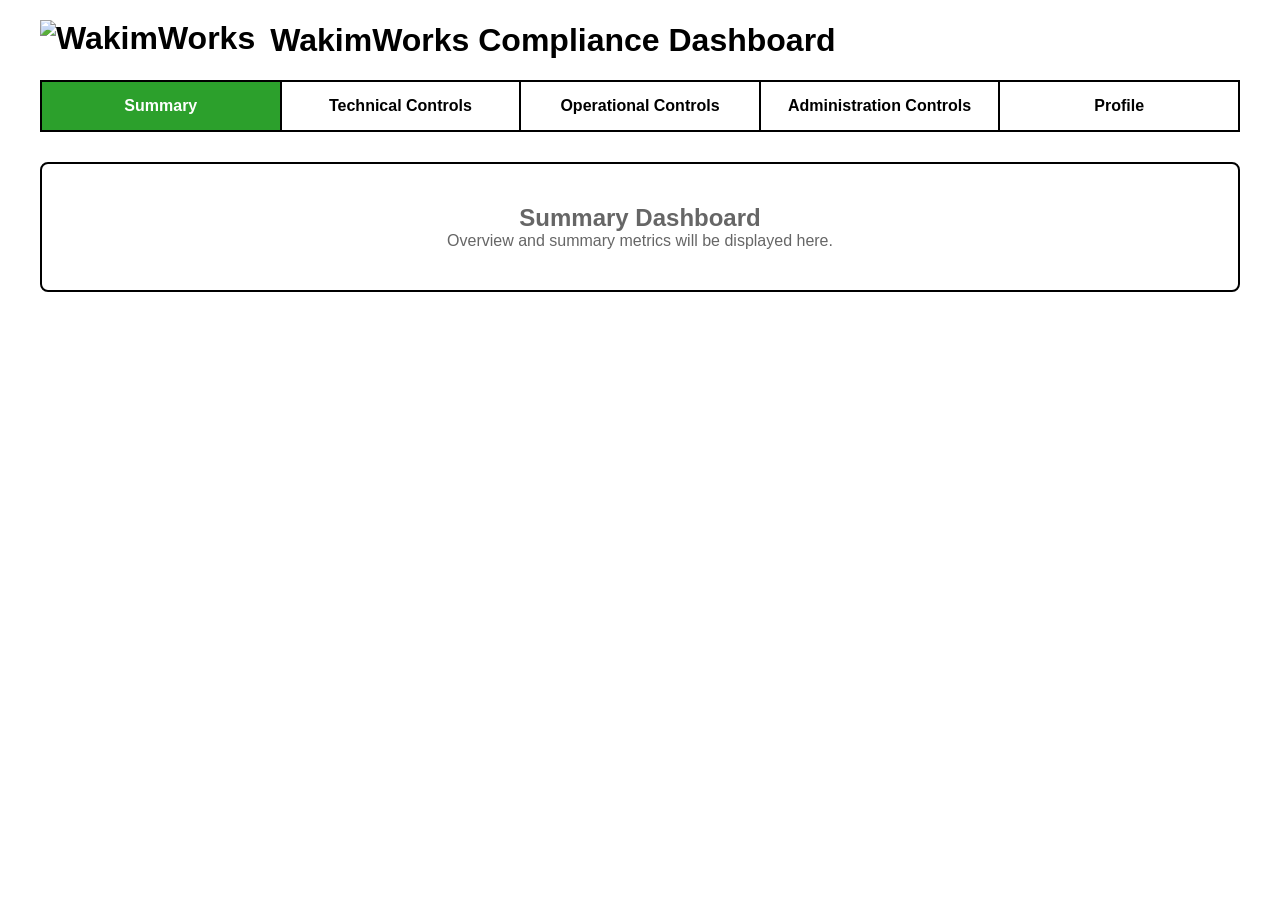
==== dashboard/index.html @ ea0783e0 "tabs" ====
<!DOCTYPE html>
<html lang="en">
<head>
    <meta charset="UTF-8">
    <meta name="viewport" content="width=device-width, initial-scale=1.0">
    <title>WakimWorks S3 Compliance Dashboard</title>
    <style>
        * { margin: 0; padding: 0; box-sizing: border-box; }
        body { font-family: Arial, sans-serif; background: white; padding: 20px; }
        .container { max-width: 1200px; margin: 0 auto; }
        h1 { color: black; margin-bottom: 20px; display: flex; align-items: center; gap: 15px; }
        h1 img { height: 40px; }
        
        .nav-tabs { display: flex; width: 100%; margin-bottom: 30px; border-bottom: 2px solid black; }
        .nav-tab { flex: 1; padding: 15px; text-align: center; background: white; border: 2px solid black; border-bottom: none; cursor: pointer; font-weight: bold; transition: all 0.3s; }
        .nav-tab:hover { background: #2ca02c; color: white; }
        .nav-tab.active { background: #2ca02c; color: white; }
        .nav-tab:not(:last-child) { border-right: none; }
        
        .tab-content { display: none; }
        .tab-content.active { display: block; }
        
        .stats { display: grid; grid-template-columns: repeat(auto-fit, minmax(200px, 1fr)); gap: 15px; margin-bottom: 30px; }
        .stat-card { background: white; padding: 20px; border: 2px solid black; border-radius: 8px; }
        .stat-card h3 { color: #666; font-size: 14px; margin-bottom: 10px; }
        .stat-card .number { font-size: 32px; font-weight: bold; color: #2ca02c; }
        .filters { background: white; padding: 20px; border: 2px solid black; border-radius: 8px; margin-bottom: 20px; }
        .filters input { padding: 10px; border: 2px solid black; border-radius: 4px; width: 300px; }
        table { width: 100%; background: white; border: 2px solid black; border-radius: 8px; overflow: hidden; }
        th { background: black; color: white; padding: 15px; text-align: left; }
        td { padding: 15px; border-bottom: 1px solid #eee; }
        tr:hover { background: #f0f0f0; }
        .status { padding: 5px 10px; border-radius: 4px; font-size: 12px; font-weight: bold; }
        .non-compliant { background: #ffebee; color: #d32f2f; }
        .loading { text-align: center; padding: 40px; color: #666; }
        .error { background: #ffebee; color: #d32f2f; padding: 20px; border: 2px solid #d32f2f; border-radius: 8px; margin: 20px 0; }
        .refresh { background: #2ca02c; color: white; border: 2px solid black; padding: 10px 20px; border-radius: 4px; cursor: pointer; float: right; }
        .refresh:hover { background: #1e7e1e; }
        
        .placeholder { padding: 40px; text-align: center; color: #666; border: 2px solid black; border-radius: 8px; background: white; }
    </style>
</head>
<body>
    <div class="container">
        <h1><img src="logo.png" alt="WakimWorks"> WakimWorks Compliance Dashboard</h1>
        
        <div class="nav-tabs">
            <div class="nav-tab active" onclick="showTab('summary')">Summary</div>
            <div class="nav-tab" onclick="showTab('technical')">Technical Controls</div>
            <div class="nav-tab" onclick="showTab('operational')">Operational Controls</div>
            <div class="nav-tab" onclick="showTab('administration')">Administration Controls</div>
            <div class="nav-tab" onclick="showTab('profile')">Profile</div>
        </div>
        
        <div id="summary" class="tab-content active">
            <div class="placeholder">
                <h2>Summary Dashboard</h2>
                <p>Overview and summary metrics will be displayed here.</p>
            </div>
        </div>
        
        <div id="technical" class="tab-content">
            <div class="stats">
                <div class="stat-card">
                    <h3>Total Violations</h3>
                    <div class="number" id="totalViolations">0</div>
                </div>
                <div class="stat-card">
                    <h3>Affected Resources</h3>
                    <div class="number" id="affectedResources">0</div>
                </div>
                <div class="stat-card">
                    <h3>Last Updated</h3>
                    <div class="number" style="font-size: 16px;" id="lastUpdated">-</div>
                </div>
            </div>

            <div class="filters">
                <input type="text" id="searchInput" placeholder="Search by resource ID or rule name..." onkeyup="filterTable()">
                <button class="refresh" onclick="loadEvents()">🔄 Refresh</button>
            </div>

            <div id="loading" class="loading">Loading compliance events...</div>
            <div id="error" class="error" style="display:none;"></div>

            <table id="eventsTable" style="display:none;">
                <thead>
                    <tr>
                        <th>Timestamp</th>
                        <th>Rule Name</th>
                        <th>HIPAA Control</th>
                        <th>Resource ID</th>
                        <th>Status</th>
                        <th>Region</th>
                    </tr>
                </thead>
                <tbody id="eventsBody"></tbody>
            </table>
        </div>
        
        <div id="operational" class="tab-content">
            <div class="placeholder">
                <h2>Operational Controls</h2>
                <p>Operational security controls and monitoring will be displayed here.</p>
            </div>
        </div>
        
        <div id="administration" class="tab-content">
            <div class="placeholder">
                <h2>Administration Controls</h2>
                <p>Administrative controls and governance will be displayed here.</p>
            </div>
        </div>
        
        <div id="profile" class="tab-content">
            <div class="placeholder">
                <h2>Profile Settings</h2>
                <p>User profile and configuration settings will be displayed here.</p>
            </div>
        </div>
    </div>

    <script>
        const AUDIT_BUCKET = 'wakimworks-compliance-scanner-audit-logs';
        const REGION = 'us-east-1';
        let allEvents = [];
        
        function showTab(tabName) {
            // Hide all tab contents
            const tabContents = document.querySelectorAll('.tab-content');
            tabContents.forEach(tab => tab.classList.remove('active'));
            
            // Remove active class from all tabs
            const navTabs = document.querySelectorAll('.nav-tab');
            navTabs.forEach(tab => tab.classList.remove('active'));
            
            // Show selected tab content
            document.getElementById(tabName).classList.add('active');
            
            // Add active class to selected nav tab
            event.target.classList.add('active');
        }

        function getHIPAAControl(ruleName) {
            const mapping = {
                's3-bucket-public-read-prohibited': '164.308(a)(3)(i)',
                's3-bucket-public-write-prohibited': '164.308(a)(3)(i)',
                's3-bucket-server-side-encryption-enabled': '164.312(a)(2)(iv)',
                's3-bucket-versioning-enabled': '164.308(a)(7)(ii)(A)',
                's3-bucket-block-public-acl-enabled': '164.308(a)(3)(i)',
                's3-bucket-logging-enabled': '164.312(b)'
            };
            return mapping[ruleName] || 'N/A';
        }

        async function loadEvents() {
            document.getElementById('loading').style.display = 'block';
            document.getElementById('error').style.display = 'none';
            document.getElementById('eventsTable').style.display = 'none';

            try {
                const listUrl = `https://${AUDIT_BUCKET}.s3.${REGION}.amazonaws.com/?list-type=2&prefix=compliance-events/`;
                console.log('Fetching from:', listUrl);
                const response = await fetch(listUrl);
                console.log('List response status:', response.status);
                const text = await response.text();
                console.log('List response:', text.substring(0, 500));
                
                const parser = new DOMParser();
                const xml = parser.parseFromString(text, 'text/xml');
                const keys = Array.from(xml.getElementsByTagName('Key')).map(k => k.textContent);
                console.log('Found keys:', keys.length, keys);

                allEvents = [];
                for (const key of keys.slice(0, 100)) {
                    const eventUrl = `https://${AUDIT_BUCKET}.s3.${REGION}.amazonaws.com/${key}`;
                    console.log('Fetching event:', eventUrl);
                    const eventResponse = await fetch(eventUrl);
                    const event = await eventResponse.json();
                    console.log('Event:', event);
                    allEvents.push(event);
                }

                allEvents.sort((a, b) => new Date(b.timestamp) - new Date(a.timestamp));
                displayEvents(allEvents);
                updateStats(allEvents);
                
                document.getElementById('loading').style.display = 'none';
                document.getElementById('eventsTable').style.display = 'table';
            } catch (error) {
                document.getElementById('loading').style.display = 'none';
                document.getElementById('error').style.display = 'block';
                document.getElementById('error').textContent = `Error loading events: ${error.message}`;
            }
        }

        function displayEvents(events) {
            const tbody = document.getElementById('eventsBody');
            tbody.innerHTML = '';
            
            events.forEach(event => {
                const row = tbody.insertRow();
                row.innerHTML = `
                    <td>${new Date(event.timestamp).toLocaleString()}</td>
                    <td>${event.configRuleName}</td>
                    <td>${getHIPAAControl(event.configRuleName)}</td>
                    <td>${event.resourceId}</td>
                    <td><span class="status non-compliant">${event.complianceType}</span></td>
                    <td>${event.awsRegion}</td>
                `;
            });
        }

        function updateStats(events) {
            document.getElementById('totalViolations').textContent = events.length;
            const uniqueResources = new Set(events.map(e => e.resourceId));
            document.getElementById('affectedResources').textContent = uniqueResources.size;
            if (events.length > 0) {
                document.getElementById('lastUpdated').textContent = new Date(events[0].timestamp).toLocaleString();
            }
        }

        function filterTable() {
            const input = document.getElementById('searchInput').value.toLowerCase();
            const filtered = allEvents.filter(event => 
                event.resourceId.toLowerCase().includes(input) ||
                event.configRuleName.toLowerCase().includes(input)
            );
            displayEvents(filtered);
        }

        loadEvents();
        setInterval(loadEvents, 30000);
    </script>
</body>
</html>
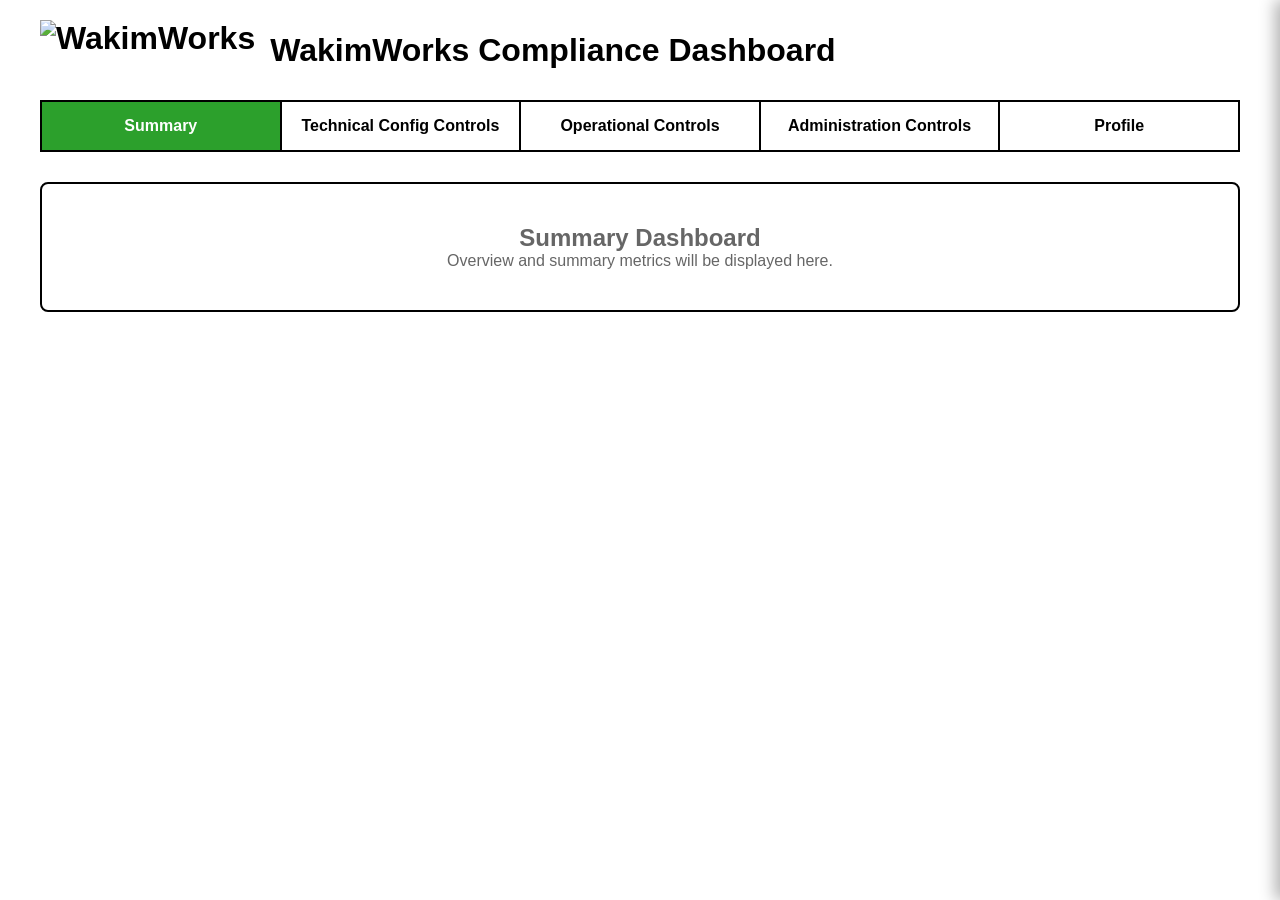
==== commit da6a9dcf: "remediate now section" ====
--- a/dashboard/index.html
+++ b/dashboard/index.html
@@ -9,7 +9,7 @@
         body { font-family: Arial, sans-serif; background: white; padding: 20px; }
         .container { max-width: 1200px; margin: 0 auto; }
         h1 { color: black; margin-bottom: 20px; display: flex; align-items: center; gap: 15px; }
-        h1 img { height: 40px; }
+        h1 img { height: 60px; }
         
         .nav-tabs { display: flex; width: 100%; margin-bottom: 30px; border-bottom: 2px solid black; }
         .nav-tab { flex: 1; padding: 15px; text-align: center; background: white; border: 2px solid black; border-bottom: none; cursor: pointer; font-weight: bold; transition: all 0.3s; }
@@ -32,10 +32,34 @@
         tr:hover { background: #f0f0f0; }
         .status { padding: 5px 10px; border-radius: 4px; font-size: 12px; font-weight: bold; }
         .non-compliant { background: #ffebee; color: #d32f2f; }
+        .compliant { background: #e8f5e8; color: #2ca02c; }
+        .not-applicable { background: #f5f5f5; color: #666; }
+        .insufficient-data { background: #fff3e0; color: #f57c00; }
         .loading { text-align: center; padding: 40px; color: #666; }
         .error { background: #ffebee; color: #d32f2f; padding: 20px; border: 2px solid #d32f2f; border-radius: 8px; margin: 20px 0; }
         .refresh { background: #2ca02c; color: white; border: 2px solid black; padding: 10px 20px; border-radius: 4px; cursor: pointer; float: right; }
         .refresh:hover { background: #1e7e1e; }
+        
+        .manual-section { background: white; border: 2px solid #d32f2f; border-radius: 8px; margin-bottom: 20px; }
+        .manual-header { background: #d32f2f; color: white; padding: 15px; font-weight: bold; font-size: 18px; }
+        .manual-table { border: none; }
+        .manual-table th { background: black; }
+        .view-details { background: #d32f2f; color: white; border: none; padding: 8px 12px; border-radius: 4px; cursor: pointer; font-size: 12px; }
+        .view-details:hover { background: #b71c1c; }
+        
+        .side-panel { position: fixed; top: 0; right: -600px; width: 600px; height: 100vh; background: white; border-left: 3px solid #d32f2f; box-shadow: -5px 0 15px rgba(0,0,0,0.3); transition: right 0.3s ease; z-index: 1000; overflow-y: auto; }
+        .side-panel.open { right: 0; }
+        .side-panel-overlay { position: fixed; top: 0; left: 0; width: 100vw; height: 100vh; background: rgba(0,0,0,0.5); z-index: 999; display: none; }
+        .side-panel-overlay.open { display: block; }
+        .side-panel-header { background: #d32f2f; color: white; padding: 20px; display: flex; justify-content: between; align-items: center; }
+        .side-panel-close { background: none; border: none; color: white; font-size: 24px; cursor: pointer; float: right; }
+        .side-panel-content { padding: 20px; }
+        .side-panel-section { margin-bottom: 25px; }
+        .side-panel-section h3 { color: #d32f2f; margin-bottom: 10px; font-size: 16px; }
+        .side-panel-section p, .side-panel-section ul { margin-bottom: 10px; line-height: 1.5; }
+        .side-panel-section ul { padding-left: 20px; }
+        .aws-link { color: #2ca02c; text-decoration: none; font-weight: bold; }
+        .aws-link:hover { text-decoration: underline; }
         
         .placeholder { padding: 40px; text-align: center; color: #666; border: 2px solid black; border-radius: 8px; background: white; }
     </style>
@@ -46,7 +70,7 @@
         
         <div class="nav-tabs">
             <div class="nav-tab active" onclick="showTab('summary')">Summary</div>
-            <div class="nav-tab" onclick="showTab('technical')">Technical Controls</div>
+            <div class="nav-tab" onclick="showTab('technical')">Technical Config Controls</div>
             <div class="nav-tab" onclick="showTab('operational')">Operational Controls</div>
             <div class="nav-tab" onclick="showTab('administration')">Administration Controls</div>
             <div class="nav-tab" onclick="showTab('profile')">Profile</div>
@@ -72,6 +96,28 @@
                 <div class="stat-card">
                     <h3>Last Updated</h3>
                     <div class="number" style="font-size: 16px;" id="lastUpdated">-</div>
+                </div>
+            </div>
+
+            <div id="manualSection" class="manual-section">
+                <div class="manual-header" id="manualHeader">⚠️ Manual Remediation Required</div>
+                <div id="manualContent">
+                    <table class="manual-table" id="manualTable">
+                        <thead>
+                            <tr>
+                                <th>Timestamp</th>
+                                <th>Rule Name</th>
+                                <th>HIPAA Control</th>
+                                <th>Resource ID</th>
+                                <th>Status</th>
+                                <th>Action</th>
+                            </tr>
+                        </thead>
+                        <tbody id="manualBody"></tbody>
+                    </table>
+                    <div id="noManualItems" class="placeholder" style="display:none; margin: 20px; padding: 30px; background: #e8f5e8; border: 2px solid #2ca02c; color: #2ca02c;">
+                        ✅ Everything is being handled automatically.
+                    </div>
                 </div>
             </div>
 
@@ -120,10 +166,24 @@
         </div>
     </div>
 
+    <div class="side-panel-overlay" id="sidePanelOverlay" onclick="closeSidePanel()"></div>
+    <div class="side-panel" id="sidePanel">
+        <div class="side-panel-header">
+            <h2>Remediation Details</h2>
+            <button class="side-panel-close" onclick="closeSidePanel()">&times;</button>
+        </div>
+        <div class="side-panel-content" id="sidePanelContent">
+            <!-- Content will be populated dynamically -->
+        </div>
+    </div>
+
     <script>
         const AUDIT_BUCKET = 'wakimworks-compliance-scanner-audit-logs';
         const REGION = 'us-east-1';
         let allEvents = [];
+        let manualRemediationRules = [
+            's3-bucket-logging-enabled'
+        ];
         
         function showTab(tabName) {
             // Hide all tab contents
@@ -183,6 +243,7 @@
 
                 allEvents.sort((a, b) => new Date(b.timestamp) - new Date(a.timestamp));
                 displayEvents(allEvents);
+                displayManualRemediation(allEvents);
                 updateStats(allEvents);
                 
                 document.getElementById('loading').style.display = 'none';
@@ -205,10 +266,143 @@
                     <td>${event.configRuleName}</td>
                     <td>${getHIPAAControl(event.configRuleName)}</td>
                     <td>${event.resourceId}</td>
-                    <td><span class="status non-compliant">${event.complianceType}</span></td>
+                    <td><span class="status ${event.complianceType.toLowerCase().replace('_', '-')}">${event.complianceType}</span></td>
                     <td>${event.awsRegion}</td>
                 `;
             });
+        }
+
+        function displayManualRemediation(events) {
+            const manualEvents = getLatestNonCompliantManualEvents(events);
+            const tbody = document.getElementById('manualBody');
+            const manualTable = document.getElementById('manualTable');
+            const noManualItems = document.getElementById('noManualItems');
+            const manualHeader = document.getElementById('manualHeader');
+            
+            tbody.innerHTML = '';
+            
+            if (manualEvents.length === 0) {
+                manualTable.style.display = 'none';
+                noManualItems.style.display = 'block';
+                manualHeader.innerHTML = '✅ Manual Remediation Status';
+                manualHeader.style.background = '#2ca02c';
+            } else {
+                manualTable.style.display = 'table';
+                noManualItems.style.display = 'none';
+                manualHeader.innerHTML = '⚠️ Manual Remediation Required';
+                manualHeader.style.background = '#d32f2f';
+                
+                manualEvents.forEach(event => {
+                    const row = tbody.insertRow();
+                    row.innerHTML = `
+                        <td>${new Date(event.timestamp).toLocaleString()}</td>
+                        <td>${event.configRuleName}</td>
+                        <td>${getHIPAAControl(event.configRuleName)}</td>
+                        <td>${event.resourceId}</td>
+                        <td><span class="status non-compliant">${event.complianceType}</span></td>
+                        <td><button class="view-details" onclick="openSidePanel('${event.configRuleName}', '${event.resourceId}', '${event.awsRegion}')">View Details</button></td>
+                    `;
+                });
+            }
+        }
+
+        function getLatestNonCompliantManualEvents(events) {
+            const resourceMap = new Map();
+            
+            // Get latest status for each resource
+            events.forEach(event => {
+                const key = `${event.resourceId}-${event.configRuleName}`;
+                if (!resourceMap.has(key) || new Date(event.timestamp) > new Date(resourceMap.get(key).timestamp)) {
+                    resourceMap.set(key, event);
+                }
+            });
+            
+            // Filter for NON_COMPLIANT manual remediation rules
+            return Array.from(resourceMap.values())
+                .filter(event => 
+                    event.complianceType === 'NON_COMPLIANT' && 
+                    manualRemediationRules.includes(event.configRuleName)
+                )
+                .sort((a, b) => new Date(b.timestamp) - new Date(a.timestamp));
+        }
+
+        function openSidePanel(ruleName, resourceId, region) {
+            const content = getRemediationContent(ruleName, resourceId, region);
+            document.getElementById('sidePanelContent').innerHTML = content;
+            document.getElementById('sidePanel').classList.add('open');
+            document.getElementById('sidePanelOverlay').classList.add('open');
+        }
+
+        function closeSidePanel() {
+            document.getElementById('sidePanel').classList.remove('open');
+            document.getElementById('sidePanelOverlay').classList.remove('open');
+        }
+
+        function getRemediationContent(ruleName, resourceId, region) {
+            const remediationGuides = {
+                's3-bucket-logging-enabled': {
+                    risk: 'Without access logging enabled, you cannot track who accessed your S3 bucket or when. This creates audit gaps that violate HIPAA requirements for monitoring access to protected health information (PHI).',
+                    impact: 'HIPAA compliance violation. Inability to detect unauthorized access to patient data. Potential regulatory fines and loss of patient trust.',
+                    steps: [
+                        'Create a dedicated S3 bucket for storing access logs (e.g., "my-org-s3-access-logs")',
+                        'Navigate to the S3 console and select your non-compliant bucket',
+                        'Go to Properties > Server access logging',
+                        'Click "Edit" and enable logging',
+                        'Select your log destination bucket',
+                        'Optionally specify a log object key prefix for organization',
+                        'Save the configuration'
+                    ],
+                    verification: [
+                        'Check that "Server access logging" shows as "Enabled" in bucket properties',
+                        'Verify log files appear in your destination bucket within 24 hours',
+                        'Test by accessing an object in the bucket and confirming the access is logged'
+                    ],
+                    awsLink: 'https://docs.aws.amazon.com/AmazonS3/latest/userguide/ServerLogs.html'
+                }
+            };
+            
+            const guide = remediationGuides[ruleName] || {
+                risk: 'This configuration violates security best practices.',
+                impact: 'Potential security vulnerability and compliance issues.',
+                steps: ['Contact your system administrator for specific remediation steps.'],
+                verification: ['Verify the configuration meets your organization\'s security requirements.'],
+                awsLink: 'https://docs.aws.amazon.com/s3/'
+            };
+            
+            return `
+                <div class="side-panel-section">
+                    <h3>🎯 Resource Information</h3>
+                    <p><strong>Resource ID:</strong> ${resourceId}</p>
+                    <p><strong>Region:</strong> ${region}</p>
+                    <p><strong>Rule:</strong> ${ruleName}</p>
+                    <p><strong>HIPAA Control:</strong> ${getHIPAAControl(ruleName)}</p>
+                </div>
+                
+                <div class="side-panel-section">
+                    <h3>⚠️ Risk Explanation</h3>
+                    <p>${guide.risk}</p>
+                </div>
+                
+                <div class="side-panel-section">
+                    <h3>💼 Business Impact</h3>
+                    <p>${guide.impact}</p>
+                </div>
+                
+                <div class="side-panel-section">
+                    <h3>🔧 Step-by-Step Remediation</h3>
+                    <ol>
+                        ${guide.steps.map(step => `<li>${step}</li>`).join('')}
+                    </ol>
+                    <p><a href="${guide.awsLink}" target="_blank" class="aws-link">📖 Official AWS Documentation</a></p>
+                </div>
+                
+                <div class="side-panel-section">
+                    <h3>✅ Verification Steps</h3>
+                    <ul>
+                        ${guide.verification.map(step => `<li>${step}</li>`).join('')}
+                    </ul>
+                </div>
+            `;
         }
 
         function updateStats(events) {
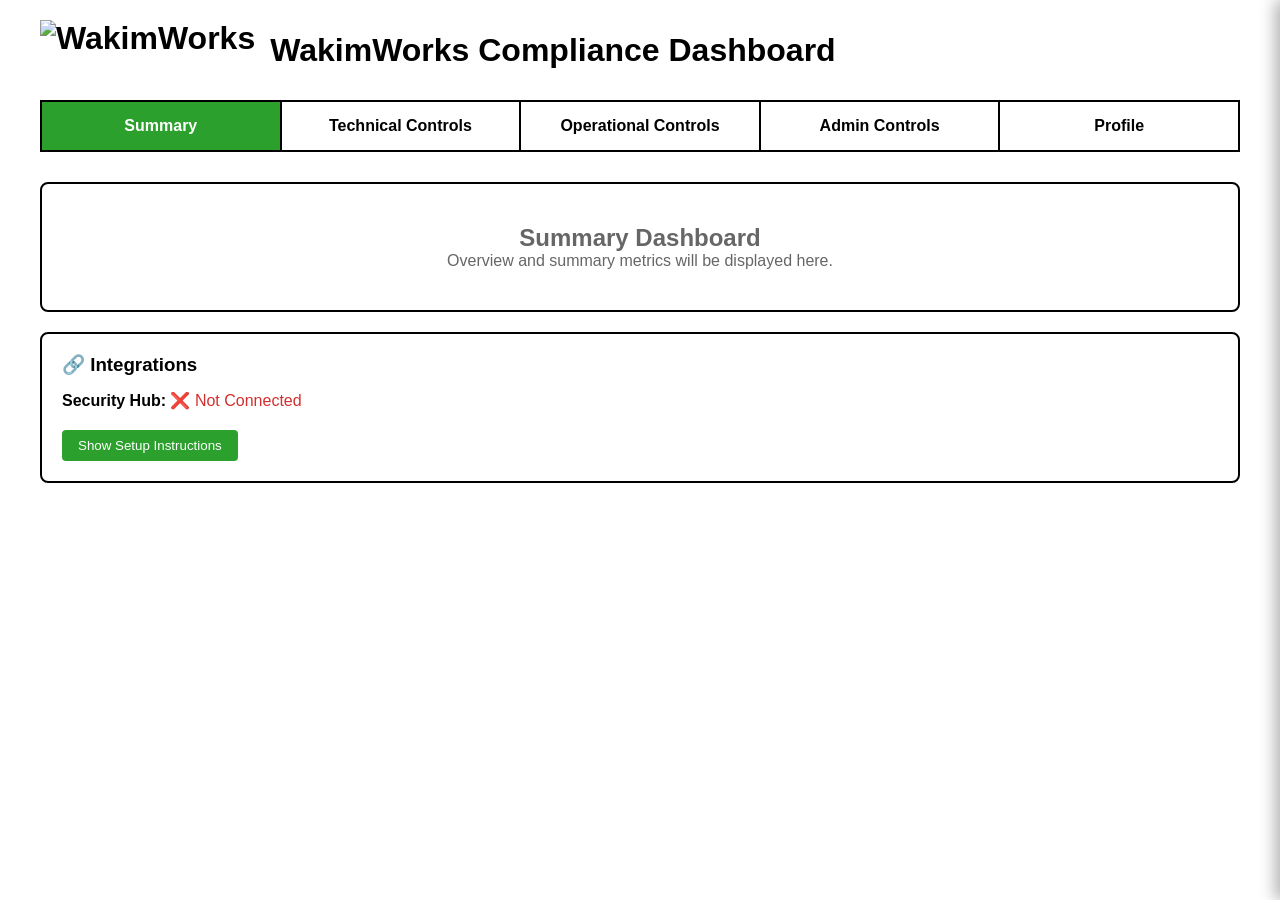
==== commit 7fcdfeaf: "deploy script with securityhub integration working" ====
--- a/dashboard/index.html
+++ b/dashboard/index.html
@@ -24,7 +24,7 @@
         .stat-card { background: white; padding: 20px; border: 2px solid black; border-radius: 8px; }
         .stat-card h3 { color: #666; font-size: 14px; margin-bottom: 10px; }
         .stat-card .number { font-size: 32px; font-weight: bold; color: #2ca02c; }
-        .filters { background: white; padding: 20px; border: 2px solid black; border-radius: 8px; margin-bottom: 20px; }
+        .filters { background: white; padding: 20px; border: 2px solid black; border-top: none; border-radius: 0 0 8px 8px; margin-bottom: 0; }
         .filters input { padding: 10px; border: 2px solid black; border-radius: 4px; width: 300px; }
         table { width: 100%; background: white; border: 2px solid black; border-radius: 8px; overflow: hidden; }
         th { background: black; color: white; padding: 15px; text-align: left; }
@@ -37,11 +37,17 @@
         .insufficient-data { background: #fff3e0; color: #f57c00; }
         .loading { text-align: center; padding: 40px; color: #666; }
         .error { background: #ffebee; color: #d32f2f; padding: 20px; border: 2px solid #d32f2f; border-radius: 8px; margin: 20px 0; }
-        .refresh { background: #2ca02c; color: white; border: 2px solid black; padding: 10px 20px; border-radius: 4px; cursor: pointer; float: right; }
+        .refresh { background: #2ca02c; color: white; border: 2px solid black; padding: 10px 20px; border-radius: 4px; cursor: pointer; float: right; margin-left: 10px; }
         .refresh:hover { background: #1e7e1e; }
+        .generate-report { background: #232f3e; color: white; border: 2px solid black; padding: 10px 20px; border-radius: 4px; cursor: pointer; float: right; }
+        .generate-report:hover { background: #1a252f; }
+        .generate-report:disabled { background: #ccc; cursor: not-allowed; }
         
         .manual-section { background: white; border: 2px solid #d32f2f; border-radius: 8px; margin-bottom: 20px; }
-        .manual-header { background: #d32f2f; color: white; padding: 15px; font-weight: bold; font-size: 18px; }
+        .manual-header { background: #d32f2f; color: white; padding: 15px; font-weight: bold; font-size: 18px; cursor: pointer; display: flex; justify-content: space-between; align-items: center; }
+        .manual-toggle { font-size: 20px; }
+        .logs-section { background: white; border: 2px solid #2ca02c; border-radius: 8px; margin-bottom: 20px; }
+        .logs-header { background: #2ca02c; color: white; padding: 15px; font-weight: bold; font-size: 18px; }
         .manual-table { border: none; }
         .manual-table th { background: black; }
         .view-details { background: #d32f2f; color: white; border: none; padding: 8px 12px; border-radius: 4px; cursor: pointer; font-size: 12px; }
@@ -70,9 +76,9 @@
         
         <div class="nav-tabs">
             <div class="nav-tab active" onclick="showTab('summary')">Summary</div>
-            <div class="nav-tab" onclick="showTab('technical')">Technical Config Controls</div>
+            <div class="nav-tab" onclick="showTab('technical')">Technical Controls</div>
             <div class="nav-tab" onclick="showTab('operational')">Operational Controls</div>
-            <div class="nav-tab" onclick="showTab('administration')">Administration Controls</div>
+            <div class="nav-tab" onclick="showTab('administration')">Admin Controls</div>
             <div class="nav-tab" onclick="showTab('profile')">Profile</div>
         </div>
         
@@ -81,6 +87,54 @@
                 <h2>Summary Dashboard</h2>
                 <p>Overview and summary metrics will be displayed here.</p>
             </div>
+            
+            <div class="integration-section" style="background: white; border: 2px solid black; border-radius: 8px; padding: 20px; margin-top: 20px;">
+                <h3 style="margin-bottom: 15px;">🔗 Integrations</h3>
+                <div id="securityHubStatus" style="margin-bottom: 10px;">
+                    <p><strong>Security Hub:</strong> <span id="shStatus" style="color: #666;">Loading...</span></p>
+                </div>
+                <div id="securityHubInstructions" style="display:none; background: #f5f5f5; padding: 20px; border-radius: 4px; margin-top: 10px; line-height: 1.8;">
+                    <h4 style="margin-bottom: 15px; font-size: 16px;">Enable Security Hub Integration</h4>
+                    
+                    <div style="margin-bottom: 20px;">
+                        <strong>Step 1: Enable AWS Security Hub (if not already enabled)</strong>
+                        <div style="margin-left: 20px; margin-top: 8px;">
+                            <p style="margin-bottom: 5px;">Via CLI: <code style="background: #e0e0e0; padding: 3px 8px; border-radius: 3px; font-size: 13px;">aws securityhub enable-security-hub --region us-east-1</code></p>
+                            <p style="margin-top: 8px;">Via Console: AWS Security Hub → Get Started → Enable Security Hub</p>
+                        </div>
+                    </div>
+                    
+                    <div style="margin-bottom: 20px;">
+                        <strong>Step 2: Update CloudFormation stack to enable integration</strong>
+                        <div style="margin-left: 20px; margin-top: 8px;">
+                            <p style="margin-bottom: 8px;"><strong>If deployed via deploy.py:</strong> Re-run the script (integration is auto-enabled)</p>
+                            <p style="margin-bottom: 8px;"><strong>If deployed manually:</strong> Run this command:</p>
+                            <pre style="background: #2d2d2d; color: #f8f8f2; padding: 12px; border-radius: 4px; overflow-x: auto; font-size: 12px; margin: 0;">aws cloudformation update-stack \
+  --stack-name WakimWorksComplianceScanner \
+  --use-previous-template \
+  --parameters ParameterKey=EnableSecurityHubIntegration,ParameterValue=true \
+  --capabilities CAPABILITY_NAMED_IAM \
+  --region us-east-1</pre>
+                            <p style="margin-top: 10px; font-size: 13px; color: #666;"><em>Note: If you get "No updates are to be performed", the integration is already enabled!</em></p>
+                        </div>
+                    </div>
+                    
+                    <div>
+                        <strong>Step 3: Trigger a compliance event</strong>
+                        <div style="margin-left: 20px; margin-top: 8px;">
+                            <p>Modify an S3 bucket to trigger a Config rule evaluation. Once a finding is sent to Security Hub, this status will update to "✅ Connected"</p>
+                        </div>
+                    </div>
+                    
+                    <div style="margin-top: 15px;">
+                        <strong>Step 4: Verify integration</strong>
+                        <div style="margin-left: 20px; margin-top: 8px;">
+                            <p>Security Hub console → Findings → Filter by "S3 HIPAA Compliance"</p>
+                        </div>
+                    </div>
+                </div>
+                <button id="toggleInstructions" onclick="toggleSecurityHubInstructions()" style="background: #2ca02c; color: white; border: none; padding: 8px 16px; border-radius: 4px; cursor: pointer; margin-top: 10px; display: none;">Show Setup Instructions</button>
+            </div>
         </div>
         
         <div id="technical" class="tab-content">
@@ -100,7 +154,10 @@
             </div>
 
             <div id="manualSection" class="manual-section">
-                <div class="manual-header" id="manualHeader">⚠️ Manual Remediation Required</div>
+                <div class="manual-header" id="manualHeader" onclick="toggleManualSection()">
+                    <span id="manualHeaderText">⚠️ Manual Remediation Required</span>
+                    <span class="manual-toggle" id="manualToggle">−</span>
+                </div>
                 <div id="manualContent">
                     <table class="manual-table" id="manualTable">
                         <thead>
@@ -121,27 +178,31 @@
                 </div>
             </div>
 
-            <div class="filters">
-                <input type="text" id="searchInput" placeholder="Search by resource ID or rule name..." onkeyup="filterTable()">
-                <button class="refresh" onclick="loadEvents()">🔄 Refresh</button>
+            <div class="logs-section">
+                <div class="logs-header">📋 All Logs</div>
+                <div class="filters">
+                    <input type="text" id="searchInput" placeholder="Search by resource ID or rule name..." onkeyup="filterTable()">
+                    <button class="refresh" onclick="loadEvents()">🔄 Refresh</button>
+                    <button class="generate-report" id="generateReportBtn" onclick="generateReport()">📄 Generate PDF Report</button>
+                </div>
+
+                <div id="loading" class="loading">Loading compliance events...</div>
+                <div id="error" class="error" style="display:none;"></div>
+
+                <table id="eventsTable" style="display:none;">
+                    <thead>
+                        <tr>
+                            <th>Timestamp</th>
+                            <th>Rule Name</th>
+                            <th>HIPAA Control</th>
+                            <th>Resource ID</th>
+                            <th>Status</th>
+                            <th>Region</th>
+                        </tr>
+                    </thead>
+                    <tbody id="eventsBody"></tbody>
+                </table>
             </div>
-
-            <div id="loading" class="loading">Loading compliance events...</div>
-            <div id="error" class="error" style="display:none;"></div>
-
-            <table id="eventsTable" style="display:none;">
-                <thead>
-                    <tr>
-                        <th>Timestamp</th>
-                        <th>Rule Name</th>
-                        <th>HIPAA Control</th>
-                        <th>Resource ID</th>
-                        <th>Status</th>
-                        <th>Region</th>
-                    </tr>
-                </thead>
-                <tbody id="eventsBody"></tbody>
-            </table>
         </div>
         
         <div id="operational" class="tab-content">
@@ -180,9 +241,13 @@
     <script>
         const AUDIT_BUCKET = 'wakimworks-compliance-scanner-audit-logs';
         const REGION = 'us-east-1';
+        const REPORT_API_URL = 'REPLACE_WITH_API_ENDPOINT';
         let allEvents = [];
         let manualRemediationRules = [
-            's3-bucket-logging-enabled'
+            's3-bucket-logging-enabled',
+            's3-bucket-ssl-requests-only',
+            's3-bucket-object-lock-enabled',
+            's3-bucket-replication-enabled'
         ];
         
         function showTab(tabName) {
@@ -208,7 +273,10 @@
                 's3-bucket-server-side-encryption-enabled': '164.312(a)(2)(iv)',
                 's3-bucket-versioning-enabled': '164.308(a)(7)(ii)(A)',
                 's3-bucket-block-public-acl-enabled': '164.308(a)(3)(i)',
-                's3-bucket-logging-enabled': '164.312(b)'
+                's3-bucket-logging-enabled': '164.312(b)',
+                's3-bucket-ssl-requests-only': '164.312(e)(1)',
+                's3-bucket-object-lock-enabled': '164.312(c)(1)',
+                's3-bucket-replication-enabled': '164.308(a)(7)'
             };
             return mapping[ruleName] || 'N/A';
         }
@@ -272,11 +340,34 @@
             });
         }
 
+        let manualSectionCollapsed = false;
+        
+        function toggleManualSection() {
+            const manualContent = document.getElementById('manualContent');
+            const manualToggle = document.getElementById('manualToggle');
+            const manualHeaderText = document.getElementById('manualHeaderText');
+            
+            manualSectionCollapsed = !manualSectionCollapsed;
+            
+            if (manualSectionCollapsed) {
+                manualContent.style.display = 'none';
+                manualToggle.textContent = '+';
+                const count = getLatestNonCompliantManualEvents(allEvents).length;
+                const currentText = manualHeaderText.textContent;
+                manualHeaderText.textContent = currentText + ` (${count} items) - Collapsed`;
+            } else {
+                manualContent.style.display = 'block';
+                manualToggle.textContent = '−';
+                displayManualRemediation(allEvents);
+            }
+        }
+
         function displayManualRemediation(events) {
             const manualEvents = getLatestNonCompliantManualEvents(events);
             const tbody = document.getElementById('manualBody');
             const manualTable = document.getElementById('manualTable');
             const noManualItems = document.getElementById('noManualItems');
+            const manualHeaderText = document.getElementById('manualHeaderText');
             const manualHeader = document.getElementById('manualHeader');
             
             tbody.innerHTML = '';
@@ -284,12 +375,12 @@
             if (manualEvents.length === 0) {
                 manualTable.style.display = 'none';
                 noManualItems.style.display = 'block';
-                manualHeader.innerHTML = '✅ Manual Remediation Status';
+                manualHeaderText.textContent = '✅ Manual Remediation Status';
                 manualHeader.style.background = '#2ca02c';
             } else {
                 manualTable.style.display = 'table';
                 noManualItems.style.display = 'none';
-                manualHeader.innerHTML = '⚠️ Manual Remediation Required';
+                manualHeaderText.textContent = '⚠️ Manual Remediation Required';
                 manualHeader.style.background = '#d32f2f';
                 
                 manualEvents.forEach(event => {
@@ -358,6 +449,90 @@
                         'Test by accessing an object in the bucket and confirming the access is logged'
                     ],
                     awsLink: 'https://docs.aws.amazon.com/AmazonS3/latest/userguide/ServerLogs.html'
+                },
+                's3-bucket-ssl-requests-only': {
+                    risk: 'Without SSL/TLS enforcement, data transmitted to and from your S3 bucket could be intercepted in transit. This violates HIPAA requirements for protecting PHI during transmission.',
+                    impact: 'HIPAA compliance violation. Risk of PHI interception during data transfer. Potential data breaches and regulatory penalties.',
+                    steps: [
+                        'Navigate to the S3 console and select your non-compliant bucket',
+                        'Go to Permissions > Bucket policy',
+                        'If no policy exists, click "Edit" and paste the policy below',
+                        'If a policy already exists, ADD the DenyInsecureConnections statement to the existing Statement array (do not replace the entire policy)',
+                        'Replace YOUR-BUCKET-NAME with your actual bucket name in both Resource lines',
+                        'Click "Save changes"',
+                        'Test with a sample HTTP request to ensure it is denied'
+                    ],
+                    policyCode: `{
+  "Version": "2012-10-17",
+  "Statement": [
+    {
+      "Sid": "DenyInsecureConnections",
+      "Effect": "Deny",
+      "Principal": "*",
+      "Action": "s3:*",
+      "Resource": [
+        "arn:aws:s3:::YOUR-BUCKET-NAME",
+        "arn:aws:s3:::YOUR-BUCKET-NAME/*"
+      ],
+      "Condition": {
+        "Bool": {
+          "aws:SecureTransport": "false"
+        }
+      }
+    }
+  ]
+}`,
+                    verification: [
+                        'Verify bucket policy includes "aws:SecureTransport": "false" condition with Deny effect',
+                        'Test HTTP access to confirm it is blocked',
+                        'Confirm HTTPS access still works for authorized users',
+                        'Check that existing applications continue to function'
+                    ],
+                    awsLink: 'https://docs.aws.amazon.com/AmazonS3/latest/userguide/security-best-practices.html#transit'
+                },
+                's3-bucket-object-lock-enabled': {
+                    risk: 'Without Object Lock, critical PHI and audit records can be accidentally or maliciously deleted or modified. HIPAA requires immutable audit trails and data integrity protection.',
+                    impact: 'HIPAA compliance violation. Risk of data tampering or deletion. Loss of audit trail integrity. Potential regulatory fines.',
+                    steps: [
+                        'IMPORTANT: Object Lock can only be enabled during bucket creation or by contacting AWS Support',
+                        'If this is a new bucket: Enable "Object Lock" during bucket creation',
+                        'If this is an existing bucket: Contact AWS Support to enable Object Lock',
+                        'Once enabled, configure default retention settings in bucket properties',
+                        'Choose retention mode: Governance (allows privileged deletion) or Compliance (strict)',
+                        'Set retention period based on your data retention requirements',
+                        'Consider enabling Legal Hold for litigation scenarios'
+                    ],
+                    verification: [
+                        'Check bucket properties show "Object Lock" as "Enabled"',
+                        'Verify default retention settings are configured',
+                        'Test that objects cannot be deleted during retention period',
+                        'Confirm new objects automatically inherit retention settings'
+                    ],
+                    awsLink: 'https://docs.aws.amazon.com/AmazonS3/latest/userguide/object-lock.html'
+                },
+                's3-bucket-replication-enabled': {
+                    risk: 'Without cross-region replication, your PHI exists in only one location. HIPAA requires data availability and disaster recovery capabilities to ensure continuous access to patient information.',
+                    impact: 'HIPAA compliance violation. Risk of data loss during regional outages. Inability to meet data availability requirements. Business continuity risks.',
+                    steps: [
+                        'Create a destination S3 bucket in a different AWS region',
+                        'Ensure destination bucket has same security settings (encryption, access controls)',
+                        'Create an IAM role with S3 replication permissions',
+                        'Navigate to source bucket > Management > Replication rules',
+                        'Click "Create replication rule"',
+                        'Configure rule scope (entire bucket or specific prefixes)',
+                        'Select destination bucket and IAM role',
+                        'Enable "Replicate objects encrypted with AWS KMS" if using KMS',
+                        'Choose storage class for replicated objects (consider costs)',
+                        'Save and activate the replication rule'
+                    ],
+                    verification: [
+                        'Check that replication rule shows as "Enabled" in bucket management',
+                        'Upload a test file and verify it appears in destination bucket',
+                        'Confirm replication metrics in CloudWatch',
+                        'Test that encrypted objects replicate correctly',
+                        'Verify destination bucket maintains same security posture'
+                    ],
+                    awsLink: 'https://docs.aws.amazon.com/AmazonS3/latest/userguide/replication.html'
                 }
             };
             
@@ -369,6 +544,13 @@
                 awsLink: 'https://docs.aws.amazon.com/s3/'
             };
             
+            const policyCodeSection = guide.policyCode ? `
+                <div class="side-panel-section">
+                    <h3>📋 Bucket Policy Code</h3>
+                    <pre style="background: #f5f5f5; padding: 15px; border-radius: 5px; overflow-x: auto; font-size: 12px; border: 1px solid #ddd;">${guide.policyCode}</pre>
+                </div>
+            ` : '';
+            
             return `
                 <div class="side-panel-section">
                     <h3>🎯 Resource Information</h3>
@@ -393,8 +575,11 @@
                     <ol>
                         ${guide.steps.map(step => `<li>${step}</li>`).join('')}
                     </ol>
+                    <br>
                     <p><a href="${guide.awsLink}" target="_blank" class="aws-link">📖 Official AWS Documentation</a></p>
                 </div>
+                
+                ${policyCodeSection}
                 
                 <div class="side-panel-section">
                     <h3>✅ Verification Steps</h3>
@@ -423,8 +608,104 @@
             displayEvents(filtered);
         }
 
+        async function generateReport() {
+            const btn = document.getElementById('generateReportBtn');
+            btn.disabled = true;
+            btn.textContent = '⏳ Generating...';
+            
+            try {
+                const response = await fetch(REPORT_API_URL, {
+                    method: 'POST',
+                    headers: {'Content-Type': 'application/json'}
+                });
+                
+                const text = await response.text();
+                console.log('Response status:', response.status);
+                console.log('Response text:', text);
+                
+                let data;
+                try {
+                    data = JSON.parse(text);
+                } catch (e) {
+                    throw new Error(`Invalid JSON response: ${text.substring(0, 200)}`);
+                }
+                
+                if (data.downloadUrl) {
+                    window.open(data.downloadUrl, '_blank');
+                    btn.textContent = '✅ Report Generated!';
+                    setTimeout(() => {
+                        btn.textContent = '📄 Generate PDF Report';
+                        btn.disabled = false;
+                    }, 3000);
+                } else if (data.error) {
+                    throw new Error(data.error);
+                } else {
+                    throw new Error('No download URL received');
+                }
+            } catch (error) {
+                console.error('Report generation error:', error);
+                alert('Error generating report: ' + error.message);
+                btn.textContent = '📄 Generate PDF Report';
+                btn.disabled = false;
+            }
+        }
+
+        function toggleSecurityHubInstructions() {
+            const instructions = document.getElementById('securityHubInstructions');
+            const button = document.getElementById('toggleInstructions');
+            
+            if (instructions.style.display === 'none') {
+                instructions.style.display = 'block';
+                button.textContent = 'Hide Setup Instructions';
+            } else {
+                instructions.style.display = 'none';
+                button.textContent = 'Show Setup Instructions';
+            }
+        }
+
+        async function checkSecurityHubIntegration() {
+            const statusElement = document.getElementById('shStatus');
+            const toggleButton = document.getElementById('toggleInstructions');
+            
+            try {
+                // Check if SecurityHub forwarder Lambda exists
+                const response = await fetch(`https://${AUDIT_BUCKET}.s3.${REGION}.amazonaws.com/security-hub-status.json`);
+                
+                if (response.ok) {
+                    const status = await response.json();
+                    if (status.enabled) {
+                        statusElement.innerHTML = '<span style="color: #2ca02c;">✅ Connected</span>';
+                        toggleButton.style.display = 'none';
+                        return;
+                    }
+                }
+            } catch (error) {
+                console.log('Security Hub status file not found, checking Lambda...');
+            }
+            
+            // Fallback: Check if Lambda exists by looking for recent Security Hub findings
+            try {
+                const listUrl = `https://${AUDIT_BUCKET}.s3.${REGION}.amazonaws.com/?list-type=2&prefix=security-hub-status&max-keys=1`;
+                const response = await fetch(listUrl);
+                const text = await response.text();
+                
+                if (text.includes('security-hub-status')) {
+                    statusElement.innerHTML = '<span style="color: #2ca02c;">✅ Connected</span>';
+                    toggleButton.style.display = 'none';
+                } else {
+                    statusElement.innerHTML = '<span style="color: #d32f2f;">❌ Not Connected</span>';
+                    toggleButton.style.display = 'inline-block';
+                }
+            } catch (error) {
+                console.error('Error checking Security Hub status:', error);
+                statusElement.innerHTML = '<span style="color: #d32f2f;">❌ Not Connected</span>';
+                toggleButton.style.display = 'inline-block';
+            }
+        }
+
         loadEvents();
         setInterval(loadEvents, 30000);
+        checkSecurityHubIntegration();
     </script>
 </body>
 </html>
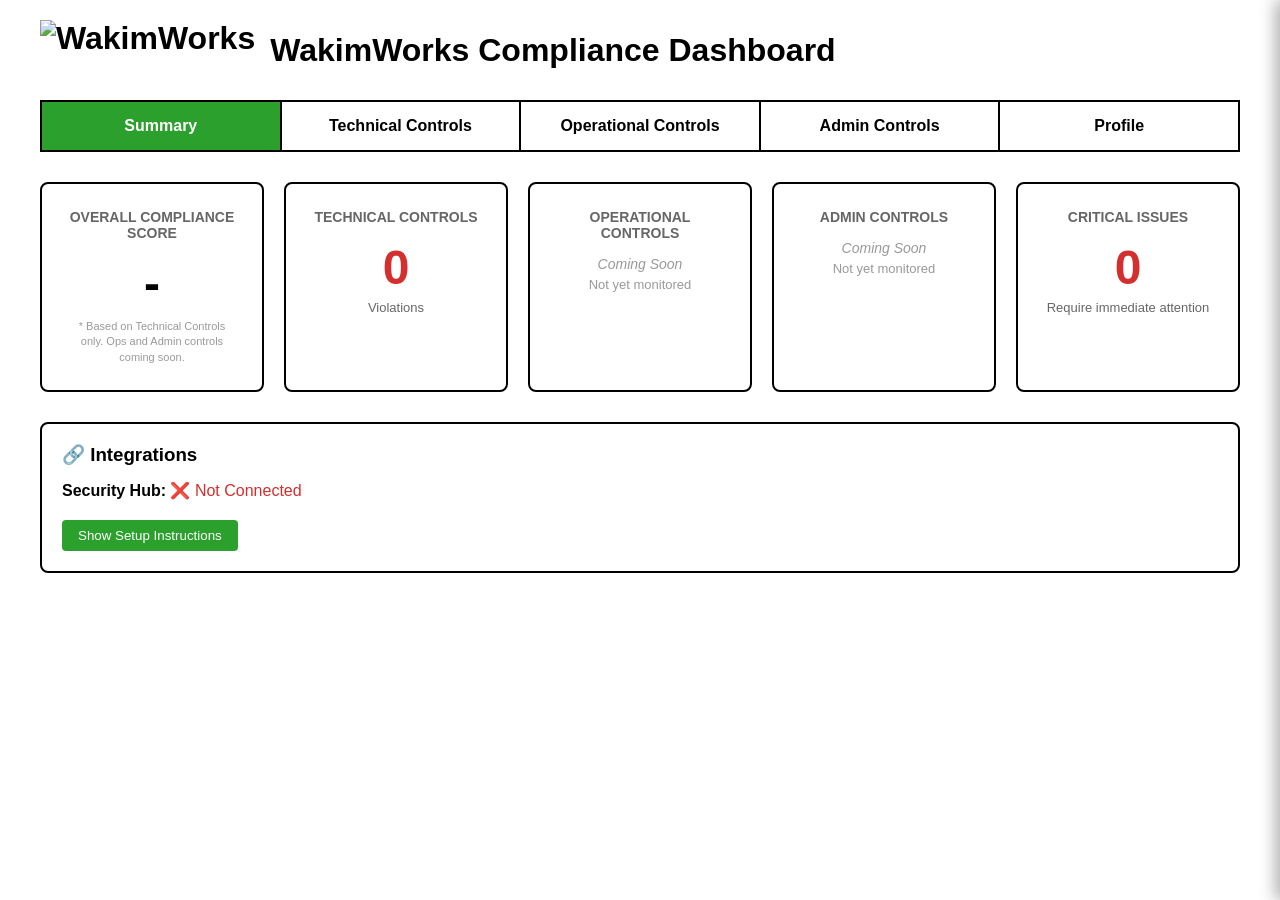
==== commit fdafe8d7: "eventbridge only collects my 9 config rules" ====
--- a/dashboard/index.html
+++ b/dashboard/index.html
@@ -68,6 +68,16 @@
         .aws-link:hover { text-decoration: underline; }
         
         .placeholder { padding: 40px; text-align: center; color: #666; border: 2px solid black; border-radius: 8px; background: white; }
+        
+        .summary-stats { display: grid; grid-template-columns: repeat(auto-fit, minmax(220px, 1fr)); gap: 20px; margin-bottom: 30px; }
+        .summary-card { background: white; padding: 25px; border: 2px solid black; border-radius: 8px; text-align: center; }
+        .summary-card h3 { color: #666; font-size: 14px; margin-bottom: 15px; text-transform: uppercase; }
+        .summary-card .big-number { font-size: 48px; font-weight: bold; margin-bottom: 5px; }
+        .summary-card .note { font-size: 11px; color: #999; margin-top: 8px; line-height: 1.4; }
+        .score-green { color: #2ca02c; }
+        .score-yellow { color: #f57c00; }
+        .score-red { color: #d32f2f; }
+        .coming-soon { color: #999; font-style: italic; font-size: 14px; }
     </style>
 </head>
 <body>
@@ -83,9 +93,36 @@
         </div>
         
         <div id="summary" class="tab-content active">
-            <div class="placeholder">
-                <h2>Summary Dashboard</h2>
-                <p>Overview and summary metrics will be displayed here.</p>
+            <div class="summary-stats">
+                <div class="summary-card">
+                    <h3>Overall Compliance Score</h3>
+                    <div class="big-number" id="complianceScore">-</div>
+                    <div class="note">* Based on Technical Controls only. Ops and Admin controls coming soon.</div>
+                </div>
+                
+                <div class="summary-card">
+                    <h3>Technical Controls</h3>
+                    <div class="big-number" id="technicalViolations" style="color: #d32f2f;">0</div>
+                    <div style="font-size: 13px; color: #666; margin-top: 5px;">Violations</div>
+                </div>
+                
+                <div class="summary-card">
+                    <h3>Operational Controls</h3>
+                    <div class="coming-soon">Coming Soon</div>
+                    <div style="font-size: 13px; color: #999; margin-top: 5px;">Not yet monitored</div>
+                </div>
+                
+                <div class="summary-card">
+                    <h3>Admin Controls</h3>
+                    <div class="coming-soon">Coming Soon</div>
+                    <div style="font-size: 13px; color: #999; margin-top: 5px;">Not yet monitored</div>
+                </div>
+                
+                <div class="summary-card">
+                    <h3>Critical Issues</h3>
+                    <div class="big-number" id="criticalIssues" style="color: #d32f2f;">0</div>
+                    <div style="font-size: 13px; color: #666; margin-top: 5px;">Require immediate attention</div>
+                </div>
             </div>
             
             <div class="integration-section" style="background: white; border: 2px solid black; border-radius: 8px; padding: 20px; margin-top: 20px;">
@@ -313,6 +350,7 @@
                 displayEvents(allEvents);
                 displayManualRemediation(allEvents);
                 updateStats(allEvents);
+                updateSummaryCards(allEvents);
                 
                 document.getElementById('loading').style.display = 'none';
                 document.getElementById('eventsTable').style.display = 'table';
@@ -703,6 +741,72 @@
             }
         }
 
+        function updateSummaryCards(events) {
+            // Get latest compliance status for each resource
+            const resourceMap = new Map();
+            events.forEach(event => {
+                const key = `${event.resourceId}-${event.configRuleName}`;
+                if (!resourceMap.has(key) || new Date(event.timestamp) > new Date(resourceMap.get(key).timestamp)) {
+                    resourceMap.set(key, event);
+                }
+            });
+            
+            const latestEvents = Array.from(resourceMap.values());
+            
+            // Technical controls (all 9 rules)
+            const technicalRules = [
+                's3-bucket-public-read-prohibited',
+                's3-bucket-public-write-prohibited',
+                's3-bucket-server-side-encryption-enabled',
+                's3-bucket-versioning-enabled',
+                's3-bucket-block-public-acl-enabled',
+                's3-bucket-logging-enabled',
+                's3-bucket-ssl-requests-only',
+                's3-bucket-object-lock-enabled',
+                's3-bucket-replication-enabled'
+            ];
+            
+            const technicalViolations = latestEvents.filter(e => 
+                e.complianceType === 'NON_COMPLIANT' && technicalRules.includes(e.configRuleName)
+            ).length;
+            
+            // Critical issues (public access violations)
+            const criticalRules = [
+                's3-bucket-public-read-prohibited',
+                's3-bucket-public-write-prohibited',
+                's3-bucket-block-public-acl-enabled'
+            ];
+            
+            const criticalIssues = latestEvents.filter(e => 
+                e.complianceType === 'NON_COMPLIANT' && criticalRules.includes(e.configRuleName)
+            ).length;
+            
+            // Calculate compliance score
+            const totalChecks = latestEvents.filter(e => technicalRules.includes(e.configRuleName)).length;
+            const compliantChecks = latestEvents.filter(e => 
+                e.complianceType === 'COMPLIANT' && technicalRules.includes(e.configRuleName)
+            ).length;
+            
+            const complianceScore = totalChecks > 0 ? Math.round((compliantChecks / totalChecks) * 100) : 0;
+            
+            // Update cards
+            document.getElementById('technicalViolations').textContent = technicalViolations;
+            document.getElementById('criticalIssues').textContent = criticalIssues;
+            
+            const scoreElement = document.getElementById('complianceScore');
+            scoreElement.textContent = complianceScore + '%';
+            
+            // Color code the score
+            scoreElement.className = 'big-number';
+            if (complianceScore >= 90) {
+                scoreElement.classList.add('score-green');
+            } else if (complianceScore >= 70) {
+                scoreElement.classList.add('score-yellow');
+            } else {
+                scoreElement.classList.add('score-red');
+            }
+        }
+
         loadEvents();
         setInterval(loadEvents, 30000);
         checkSecurityHubIntegration();
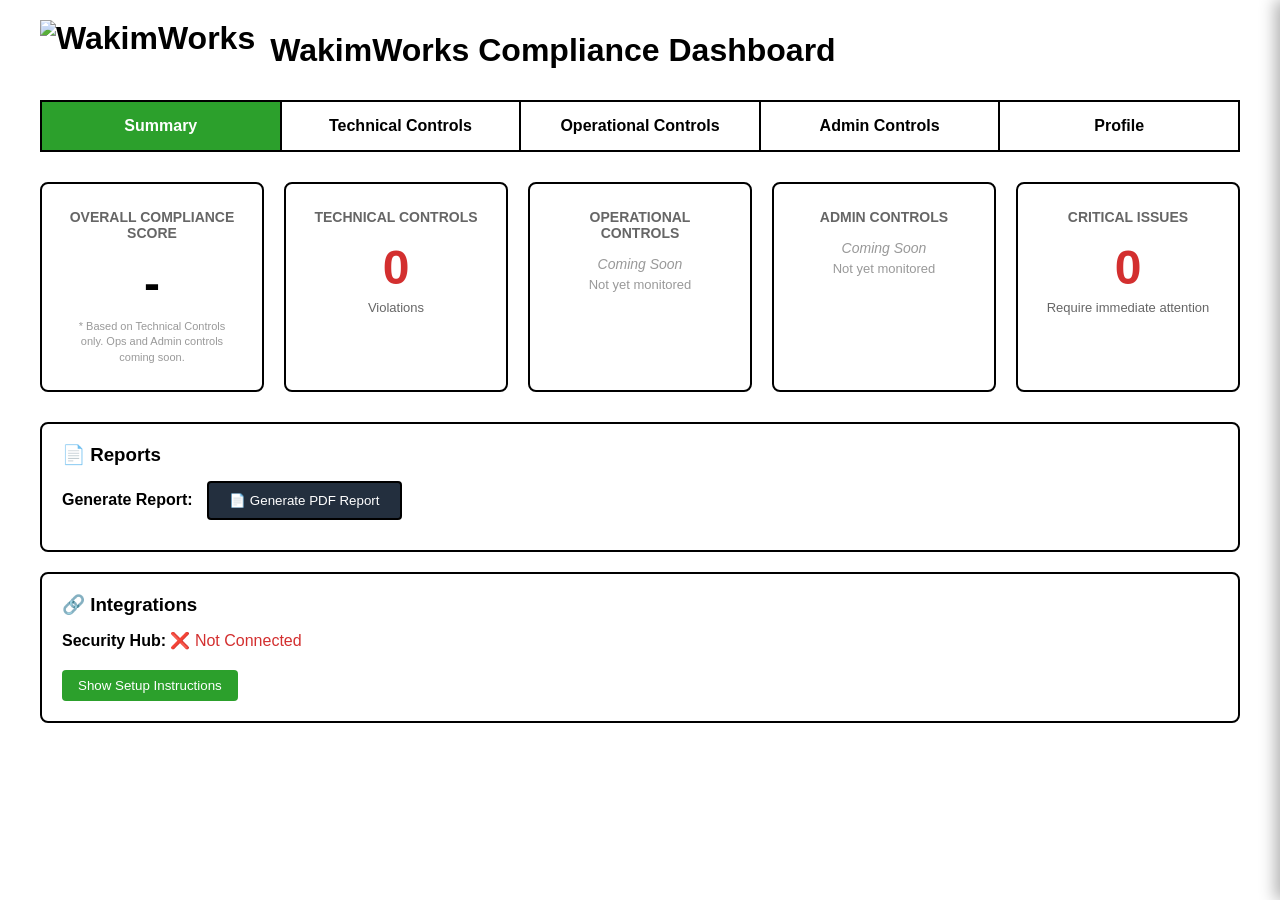
==== commit ed7661ea: "basic version works via github and enterprise version via wakimworks site" ====
--- a/dashboard/index.html
+++ b/dashboard/index.html
@@ -78,6 +78,11 @@
         .score-yellow { color: #f57c00; }
         .score-red { color: #d32f2f; }
         .coming-soon { color: #999; font-style: italic; font-size: 14px; }
+        .time-window-btn { background: white; color: black; border: 2px solid black; padding: 8px 16px; border-radius: 4px; cursor: pointer; font-weight: bold; transition: all 0.3s; }
+        .time-window-btn:hover { background: #f0f0f0; }
+        .time-window-btn.active { background: #2ca02c; color: white; border-color: #2ca02c; }
+        .manual-info-banner { background: #fff3e0; border: 2px solid #f57c00; border-radius: 4px; padding: 12px; margin: 15px; font-size: 13px; line-height: 1.6; }
+        .manual-info-banner strong { color: #f57c00; }
     </style>
 </head>
 <body>
@@ -122,6 +127,13 @@
                     <h3>Critical Issues</h3>
                     <div class="big-number" id="criticalIssues" style="color: #d32f2f;">0</div>
                     <div style="font-size: 13px; color: #666; margin-top: 5px;">Require immediate attention</div>
+                </div>
+            </div>
+            
+            <div class="reports-section" style="background: white; border: 2px solid black; border-radius: 8px; padding: 20px; margin-top: 20px;">
+                <h3 style="margin-bottom: 15px;">📄 Reports</h3>
+                <div style="margin-bottom: 10px;">
+                    <p><strong>Generate Report:</strong> <button class="generate-report" id="generateReportBtn" onclick="generateReport()" style="float: none; margin-left: 10px;">📄 Generate PDF Report</button></p>
                 </div>
             </div>
             
@@ -196,6 +208,11 @@
                     <span class="manual-toggle" id="manualToggle">−</span>
                 </div>
                 <div id="manualContent">
+                    <div class="manual-info-banner">
+                        ⚠️ <strong>Showing active issues from latest scan</strong> <span id="latestScanTime">(loading...)</span>
+                        <br>
+                        <small>This section always displays current state, regardless of time window selection above.</small>
+                    </div>
                     <table class="manual-table" id="manualTable">
                         <thead>
                             <tr>
@@ -218,9 +235,14 @@
             <div class="logs-section">
                 <div class="logs-header">📋 All Logs</div>
                 <div class="filters">
+                    <div style="display: flex; gap: 10px; align-items: center; margin-bottom: 15px;">
+                        <label style="font-weight: bold;">Time Window:</label>
+                        <button class="time-window-btn active" onclick="setTimeWindow(30)">30 Days</button>
+                        <button class="time-window-btn" onclick="setTimeWindow(60)">60 Days</button>
+                        <button class="time-window-btn" onclick="setTimeWindow(90)">90 Days</button>
+                    </div>
                     <input type="text" id="searchInput" placeholder="Search by resource ID or rule name..." onkeyup="filterTable()">
                     <button class="refresh" onclick="loadEvents()">🔄 Refresh</button>
-                    <button class="generate-report" id="generateReportBtn" onclick="generateReport()">📄 Generate PDF Report</button>
                 </div>
 
                 <div id="loading" class="loading">Loading compliance events...</div>
@@ -280,6 +302,7 @@
         const REGION = 'us-east-1';
         const REPORT_API_URL = 'REPLACE_WITH_API_ENDPOINT';
         let allEvents = [];
+        let currentTimeWindow = 30;
         let manualRemediationRules = [
             's3-bucket-logging-enabled',
             's3-bucket-ssl-requests-only',
@@ -318,12 +341,29 @@
             return mapping[ruleName] || 'N/A';
         }
 
+        function setTimeWindow(days) {
+            currentTimeWindow = days;
+            
+            // Update button states
+            document.querySelectorAll('.time-window-btn').forEach(btn => {
+                btn.classList.remove('active');
+            });
+            event.target.classList.add('active');
+            
+            // Reload events with new time window
+            loadEvents();
+        }
+
         async function loadEvents() {
             document.getElementById('loading').style.display = 'block';
             document.getElementById('error').style.display = 'none';
             document.getElementById('eventsTable').style.display = 'none';
 
             try {
+                // Calculate cutoff date based on time window
+                const cutoffDate = new Date();
+                cutoffDate.setDate(cutoffDate.getDate() - currentTimeWindow);
+                
                 const listUrl = `https://${AUDIT_BUCKET}.s3.${REGION}.amazonaws.com/?list-type=2&prefix=compliance-events/`;
                 console.log('Fetching from:', listUrl);
                 const response = await fetch(listUrl);
@@ -333,22 +373,27 @@
                 
                 const parser = new DOMParser();
                 const xml = parser.parseFromString(text, 'text/xml');
-                const keys = Array.from(xml.getElementsByTagName('Key')).map(k => k.textContent);
-                console.log('Found keys:', keys.length, keys);
-
+                const contents = xml.getElementsByTagName('Contents');
+                
                 allEvents = [];
-                for (const key of keys.slice(0, 100)) {
-                    const eventUrl = `https://${AUDIT_BUCKET}.s3.${REGION}.amazonaws.com/${key}`;
-                    console.log('Fetching event:', eventUrl);
-                    const eventResponse = await fetch(eventUrl);
-                    const event = await eventResponse.json();
-                    console.log('Event:', event);
-                    allEvents.push(event);
+                for (const content of contents) {
+                    const key = content.getElementsByTagName('Key')[0].textContent;
+                    const lastModified = new Date(content.getElementsByTagName('LastModified')[0].textContent);
+                    
+                    // Filter by time window
+                    if (lastModified >= cutoffDate) {
+                        const eventUrl = `https://${AUDIT_BUCKET}.s3.${REGION}.amazonaws.com/${key}`;
+                        console.log('Fetching event:', eventUrl);
+                        const eventResponse = await fetch(eventUrl);
+                        const event = await eventResponse.json();
+                        console.log('Event:', event);
+                        allEvents.push(event);
+                    }
                 }
 
                 allEvents.sort((a, b) => new Date(b.timestamp) - new Date(a.timestamp));
                 displayEvents(allEvents);
-                displayManualRemediation(allEvents);
+                await loadManualRemediation();
                 updateStats(allEvents);
                 updateSummaryCards(allEvents);
                 
@@ -358,6 +403,41 @@
                 document.getElementById('loading').style.display = 'none';
                 document.getElementById('error').style.display = 'block';
                 document.getElementById('error').textContent = `Error loading events: ${error.message}`;
+            }
+        }
+
+        async function loadManualRemediation() {
+            try {
+                // Fetch latest compliance event (always current, ignores time window)
+                const listUrl = `https://${AUDIT_BUCKET}.s3.${REGION}.amazonaws.com/?list-type=2&prefix=compliance-events/&max-keys=100`;
+                const response = await fetch(listUrl);
+                const text = await response.text();
+                
+                const parser = new DOMParser();
+                const xml = parser.parseFromString(text, 'text/xml');
+                const contents = Array.from(xml.getElementsByTagName('Contents'));
+                
+                // Get most recent events
+                const latestEvents = [];
+                for (const content of contents.slice(0, 50)) {
+                    const key = content.getElementsByTagName('Key')[0].textContent;
+                    const eventUrl = `https://${AUDIT_BUCKET}.s3.${REGION}.amazonaws.com/${key}`;
+                    const eventResponse = await fetch(eventUrl);
+                    const event = await eventResponse.json();
+                    latestEvents.push(event);
+                }
+                
+                latestEvents.sort((a, b) => new Date(b.timestamp) - new Date(a.timestamp));
+                
+                // Update scan time
+                if (latestEvents.length > 0) {
+                    const scanTime = new Date(latestEvents[0].timestamp).toLocaleString();
+                    document.getElementById('latestScanTime').textContent = `(${scanTime})`;
+                }
+                
+                displayManualRemediation(latestEvents);
+            } catch (error) {
+                console.error('Error loading manual remediation:', error);
             }
         }
 
